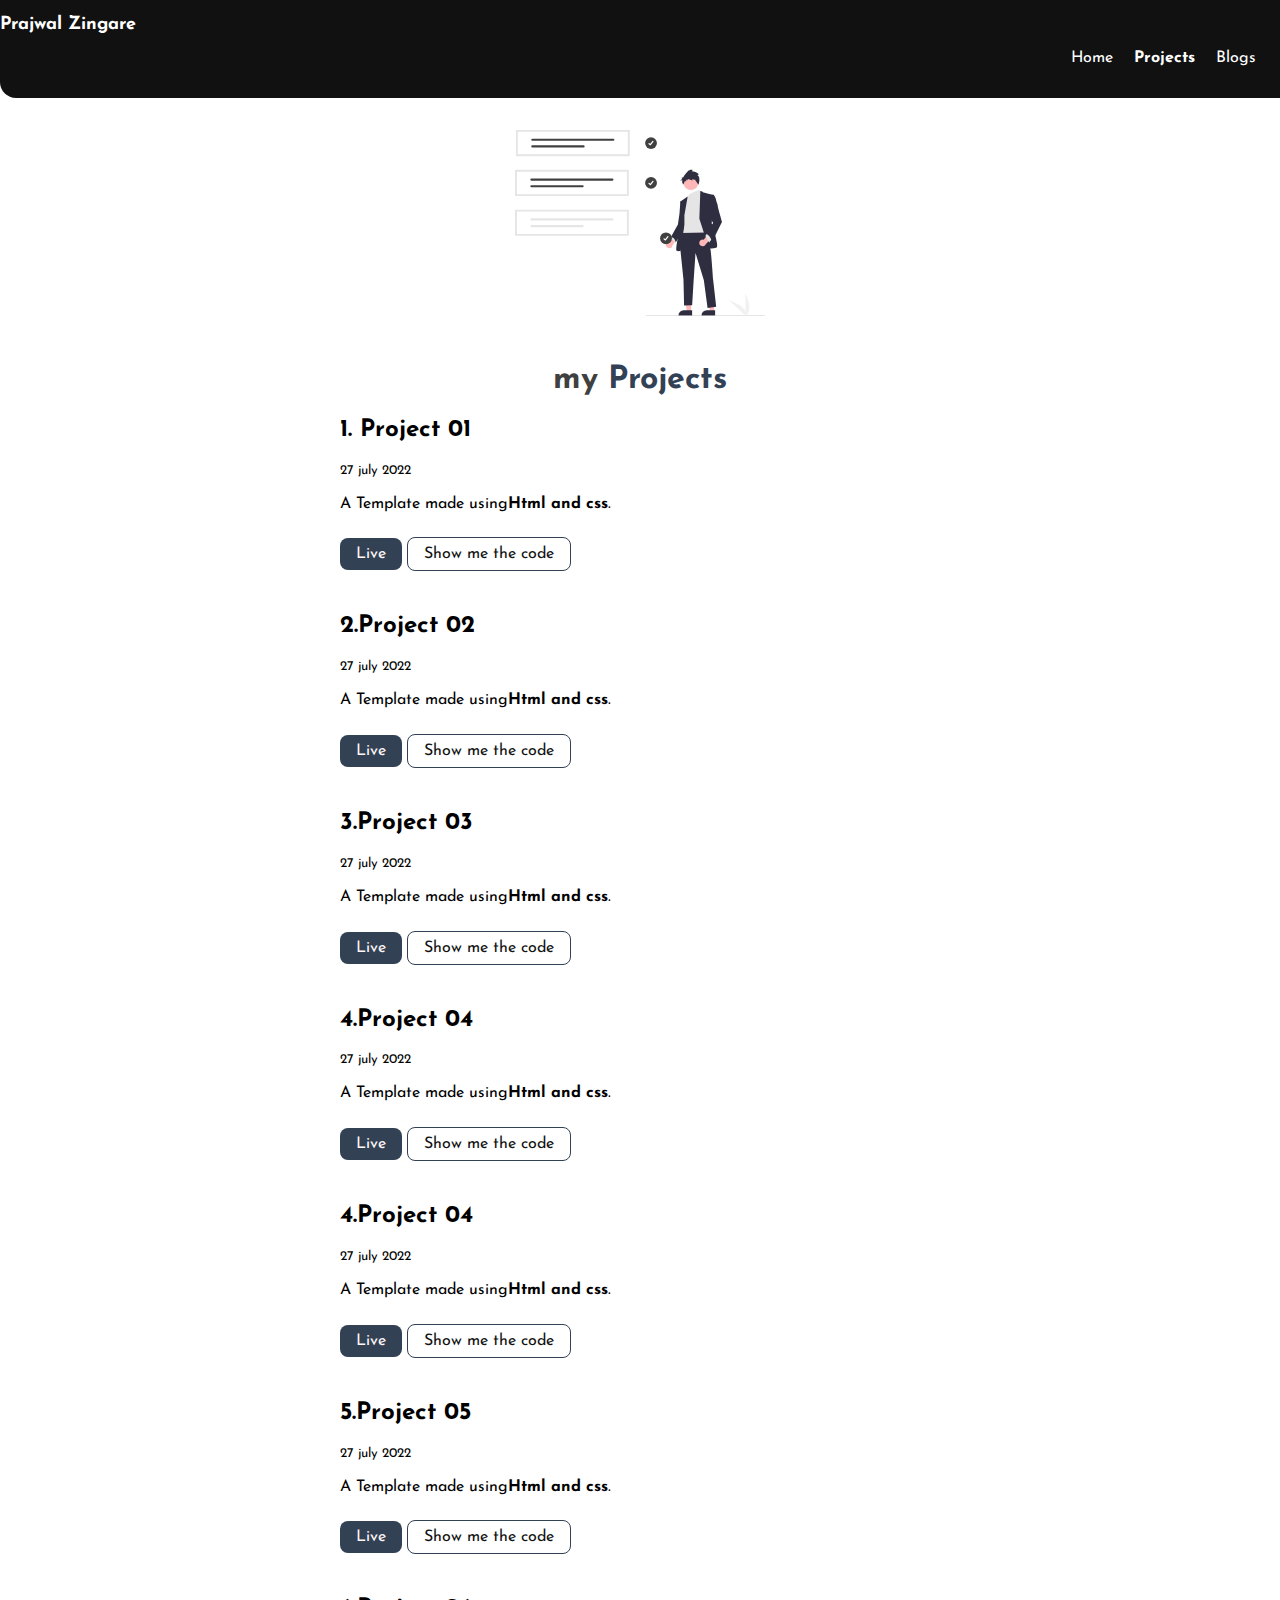
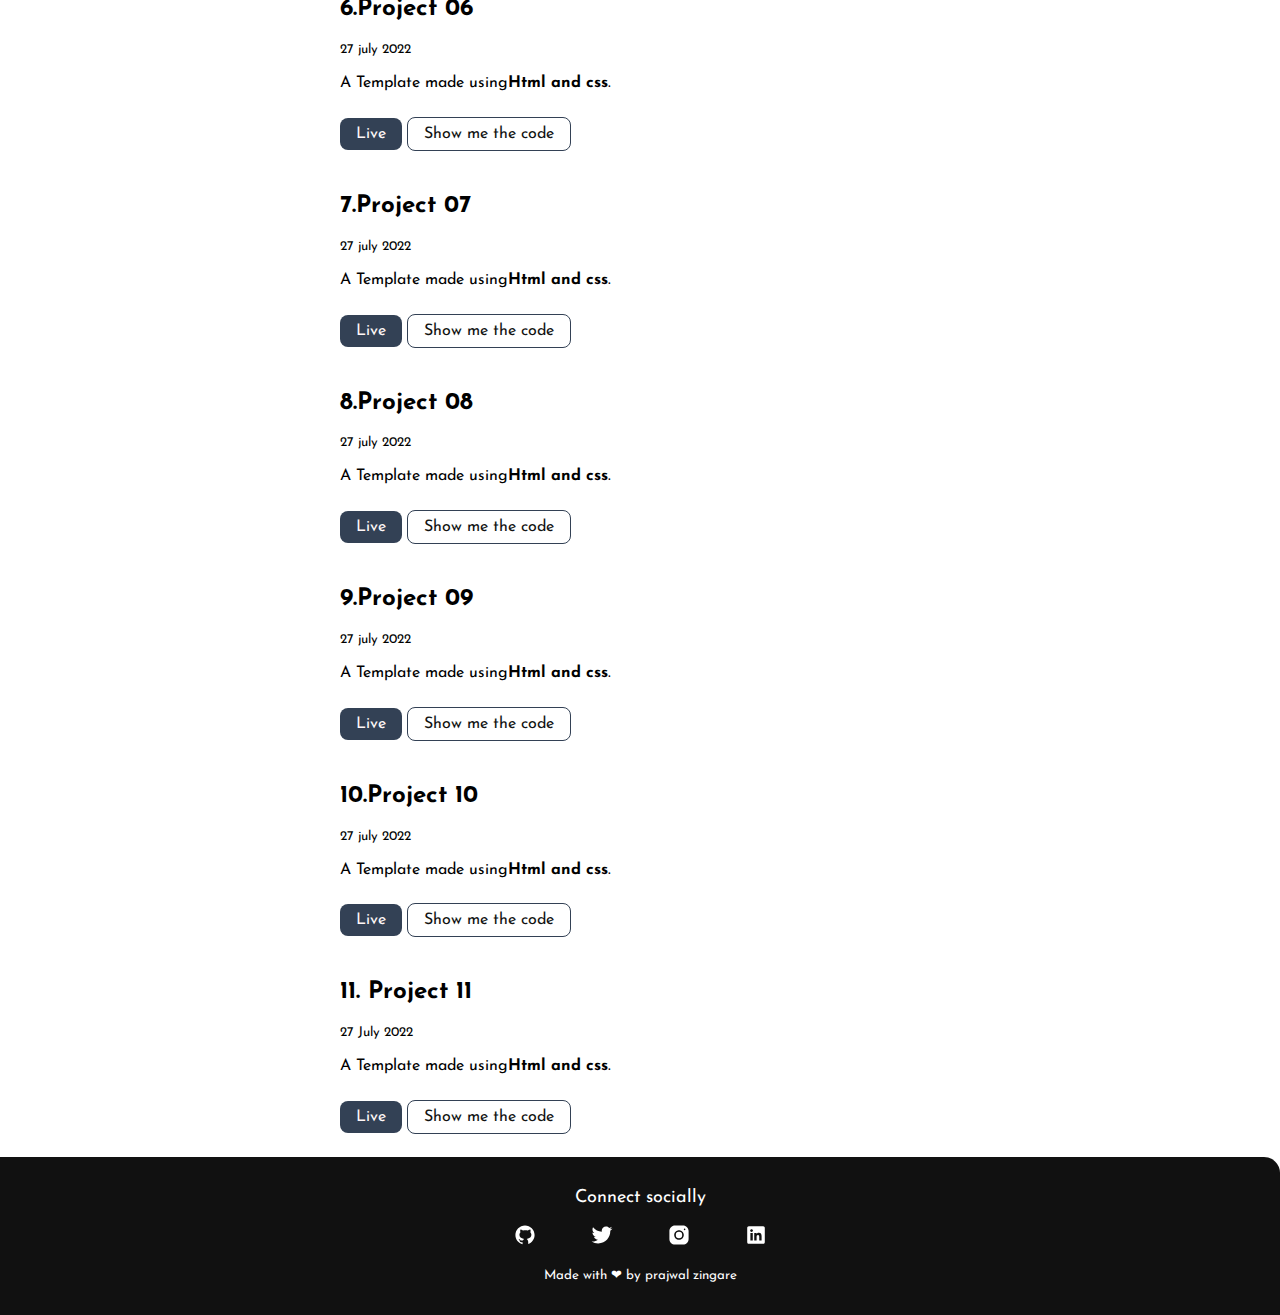
==== project.html @ 2a6fd9f4 "first commit" ====
<!DOCTYPE html>
<html lang="en">
  <head>
    <meta charset="UTF-8" />
    <meta name="viewport" content="width=device-width, initial-scale=1.0" />
    <title>Prajwal Zingare | projects</title>
    <link rel="shortcut icon" href="images/favicon1.ico" type="image/png" />

    <link rel="stylesheet" href="style.css" />
  </head>
  <body>
    <nav class="navigation container">
      <div class="nav-brand">
        <a href="./index.html" class="link1 link-nav">Prajwal Zingare</a>
      </div>
      <ul class="list-non-bullet nav-pills">
        <li class="list-item-inline">
          <a href="./index.html" class="link1">Home</a>
        </li>
        <li class="list-item-inline">
          <a href="./project.html" class="link1 link-active">Projects </a>
        </li>
        <li class="list-item-inline">
          <a href="https://prajwalzingare.hashnode.dev/" class="link1">Blogs</a>
        </li>
      </ul>
    </nav>

    <header class="hero">
      <img src="images/hero1.svg" class="hero-img" />
      <h1 class="hero-heading">
        my
        <span class="inverted-hero-heading">Projects</span>
      </h1>
    </header>

    <div class="container center-container">
      <div>
        <div>
          <h2>1. Project 01</h2>
          <small>27 july 2022</small>
          <p>A Template made using<b>Html and css</b>.</p>
          <div class="space-rem"></div>
          <a
            href="https://project01-ineuron.netlify.app/"
            class="link link-primary"
            >Live</a
          >
          <a
            href="https://github.com/prajwalzingare/Project01-ineuron"
            class="link link-secondary"
            >Show me the code</a
          >
        </div>
        <div class="space-1rem"></div>
        <div>
          <h2>2.Project 02</h2>
          <small>27 july 2022</small>
          <p>A Template made using<b>Html and css</b>.</p>
          <div class="space-rem"></div>
          <a
            href="https://project02-ineuron.netlify.app/"
            class="link link-primary"
            >Live</a
          >
          <a
            href="https://github.com/prajwalzingare/project02-ineuron"
            class="link link-secondary"
            >Show me the code</a
          >
        </div>
        <div class="space-1rem"></div>
        <div>
          <h2>3.Project 03</h2>
          <small>27 july 2022</small>
          <p>A Template made using<b>Html and css</b>.</p>
          <div class="space-rem"></div>
          <a
            href="https://project03-ineuron.netlify.app/"
            class="link link-primary"
            >Live</a
          >
          <a
            href="https://github.com/prajwalzingare/project03-ineuron"
            class="link link-secondary"
            >Show me the code</a
          >
        </div>
        <div class="space-1rem"></div>
        <div>
          <h2>4.Project 04</h2>
          <small>27 july 2022</small>
          <p>A Template made using<b>Html and css</b>.</p>
          <div class="space-rem"></div>
          <a
            href="https://project04-ineuron-hc.netlify.app/"
            class="link link-primary"
            >Live</a
          >
          <a
            href="https://github.com/prajwalzingare/project04-ineuron"
            class="link link-secondary"
            >Show me the code</a
          >
        </div>
        <div class="space-1rem"></div>
        <div>
          <h2>4.Project 04</h2>
          <small>27 july 2022</small>
          <p>A Template made using<b>Html and css</b>.</p>
          <div class="space-rem"></div>
          <a
            href="https://cashregister1234.netlify.app/"
            class="link link-primary"
            >Live</a
          >
          <a
            href="https://github.com/prajwalzingare/cashregister"
            class="link link-secondary"
            >Show me the code</a
          >
        </div>
        <div class="space-1rem"></div>

        <div>
          <h2>5.Project 05</h2>
          <small>27 july 2022</small>
          <p>A Template made using<b>Html and css</b>.</p>
          <div class="space-rem"></div>
          <a
            href="https://project05-ineuron-hc.netlify.app/"
            class="link link-primary"
            >Live</a
          >
          <a
            href="https://github.com/prajwalzingare/project05-ineuron"
            class="link link-secondary"
            >Show me the code</a
          >
        </div>
        <div class="space-1rem"></div>
        <div>
          <h2>6.Project 06</h2>
          <small>27 july 2022</small>
          <p>A Template made using<b>Html and css</b>.</p>
          <div class="space-rem"></div>
          <a
            href="https://project06-ineuron-hc.netlify.app/"
            class="link link-primary"
            >Live</a
          >
          <a
            href="https://github.com/prajwalzingare/project06-ineuron-hc"
            class="link link-secondary"
            >Show me the code</a
          >
        </div>
        <div class="space-1rem"></div>
        <div>
          <h2>7.Project 07</h2>
          <small>27 july 2022</small>
          <p>A Template made using<b>Html and css</b>.</p>
          <div class="space-rem"></div>
          <a
            href="https://project07-ineuron-hc.netlify.app/"
            class="link link-primary"
            >Live</a
          >
          <a
            href="https://github.com/prajwalzingare/Project07-ineuron-hc"
            class="link link-secondary"
            >Show me the code</a
          >
        </div>

        <div class="space-1rem"></div>
        <div>
          <h2>8.Project 08</h2>
          <small>27 july 2022</small>
          <p>A Template made using<b>Html and css</b>.</p>
          <div class="space-rem"></div>
          <a
            href="https://project08-ineuron-hc.netlify.app/"
            class="link link-primary"
            >Live</a
          >
          <a
            href="https://github.com/prajwalzingare/project08-ineuron-hc"
            class="link link-secondary"
            >Show me the code</a
          >
        </div>

        <div class="space-1rem"></div>
        <div>
          <h2>9.Project 09</h2>
          <small>27 july 2022</small>
          <p>A Template made using<b>Html and css</b>.</p>
          <div class="space-rem"></div>
          <a
            href="https://project09-ineuron-hc.netlify.app/"
            class="link link-primary"
            >Live</a
          >
          <a
            href="https://github.com/prajwalzingare/project09-ineuron-hc"
            class="link link-secondary"
            >Show me the code</a
          >
        </div>

        <div class="space-1rem"></div>
        <div>
          <h2>10.Project 10</h2>
          <small>27 july 2022</small>
          <p>A Template made using<b>Html and css</b>.</p>
          <div class="space-rem"></div>
          <a href="" class="link link-primary">Live</a>
          <a href="" class="link link-secondary">Show me the code</a>
        </div>
        <div class="space-1rem"></div>
        <div>
          <h2>11. Project 11</h2>
          <small>27 July 2022</small>
          <p>A Template made using<b>Html and css</b>.</p>
          <div class="space-rem"></div>
          <a href="" class="link link-primary">Live</a>
          <a href="" class="link link-secondary">Show me the code</a>
        </div>
      </div>
    </div>
    <div class="space-1rem"></div>
    <footer class="footer">
      <div class="footer-header">Connect socially</div>
      <ul class="socail-links">
        <li class="list-item-inline">
          <a
            target="_blank"
            href="https://www.github.com/prajwalzingare"
            class="link link-footer"
            ><img src="./images/github.svg" class="icons"
          /></a>
        </li>
        <li class="list-item-inline">
          <a
            target="_blank"
            href="https://www.twitter.com/zingareprajwal"
            class="link link-footer"
            ><img src="./images/twitter (2).svg" class="icons"
          /></a>
        </li>

        <li class="list-item-inline">
          <a
            target="_blank"
            href="https://www.instagram.com/PrajwalZingare/"
            class="link link-footer"
            ><img src="./images/instagram (1).svg" class="icons"
          /></a>
        </li>
        <li class="list-item-inline">
          <a
            target="_blank"
            href="https://www.linkedin.com/in/prajwal-zingare-a022a8169/"
            class="link link-footer"
            ><img src="./images/linkedin (1).svg" class="icons"
          /></a>
        </li>
      </ul>
      <small>Made with ❤ by prajwal zingare</small>
    </footer>
  </body>
</html>
---- style.css ----
@import url("https://fonts.googleapis.com/css2?family=Josefin+Sans:wght@400;700&display=swap");

:root {
    --primary-color: #334155;
    --turtle-gray: #404040;
    --off-white: #f4f4f5;
}

body {
    font-family: "Josefin Sans", sans-serif;
    margin: 0px;
}

hr {
    margin: 2rem 0rem;
}

.container {
    padding: 0 1rem;
}

.center-container {
    margin: auto;
    max-width: 600px;
}

/* links */
.link {
    padding: 0.5rem 1rem;
    /* margin: 0.5rem 1rem; */
    text-decoration: none;
}

.link1 {
    text-decoration: none;
    padding: 0.5rem, 1rem;
    margin-top: 1rem;
    margin-bottom: 1rem;
}

.link-primary {
    background-color: var(--primary-color);
    border-radius: 0.5rem;
    color: rgb(255, 247, 247);
}

.link-secondary {
    color: rgb(18, 19, 18);
    border-radius: 0.5rem;
    border: 1px solid var(--primary-color);
}

.list-non-bullet {
    list-style: none;
}

.list-item-inline {
    display: inline;
    padding: 0 0.5rem;
}

/* navigation bar */
.navigation {
    background-color: #111;
    color: white;
    padding: 1rem;
    border-bottom-left-radius: 1rem;
}

.navigation .nav-brand {
    font-weight: bold;
    font-size: large;
}

.navigation .nav-pills {
    text-align: right;
}

.navigation a {
    color: white;
}

.navigation .link-active {
    font-weight: bold;
}

/* header */

.hero .hero1 .hero2 {
    padding: 2rem;

}

.hero .hero-img {
    max-width: 250px;
    display: block;
    margin: 2rem auto;
}

.hero .hero-heading {
    font-weight: large;
    padding-top: 1rem;
    text-align: center;
    color: var(--turtle-gray);
}

.hero .hero-heading .inverted-hero-heading {
    color: var(--primary-color);
}

.section {
    padding: 2rem;
}

.section h1 {
    text-align: center;
}

.off-white-section {
    background-color: var(--off-white);
}

.footer {
    background-color: #111;
    padding: 2rem 1rem;
    text-align: center;
    color: white;
    border-top-right-radius: 1rem;
}

.footer ul {
    padding-inline-start: 0px;
}

.footer .footer-header {
    font-size: large;
}

.footer .link-footer {
    color: white;
}

.footer .social-links a:-webkit-any-link {
    color: white;
}

.section .container .projects {
    margin-top: 0rem;
    padding-left: 1rem;
    padding-right: 1rem;
}

.space-1rem {

    padding: 1rem;
}

.space-rem {
    padding: 0.5rem;
}

.link-nav {
    width: auto;
    margin-left: -1rem;
}

.icons {
    height: 1.5rem;
    width: 1.5rem;
}

p {
    line-height: 1.3rem;
}
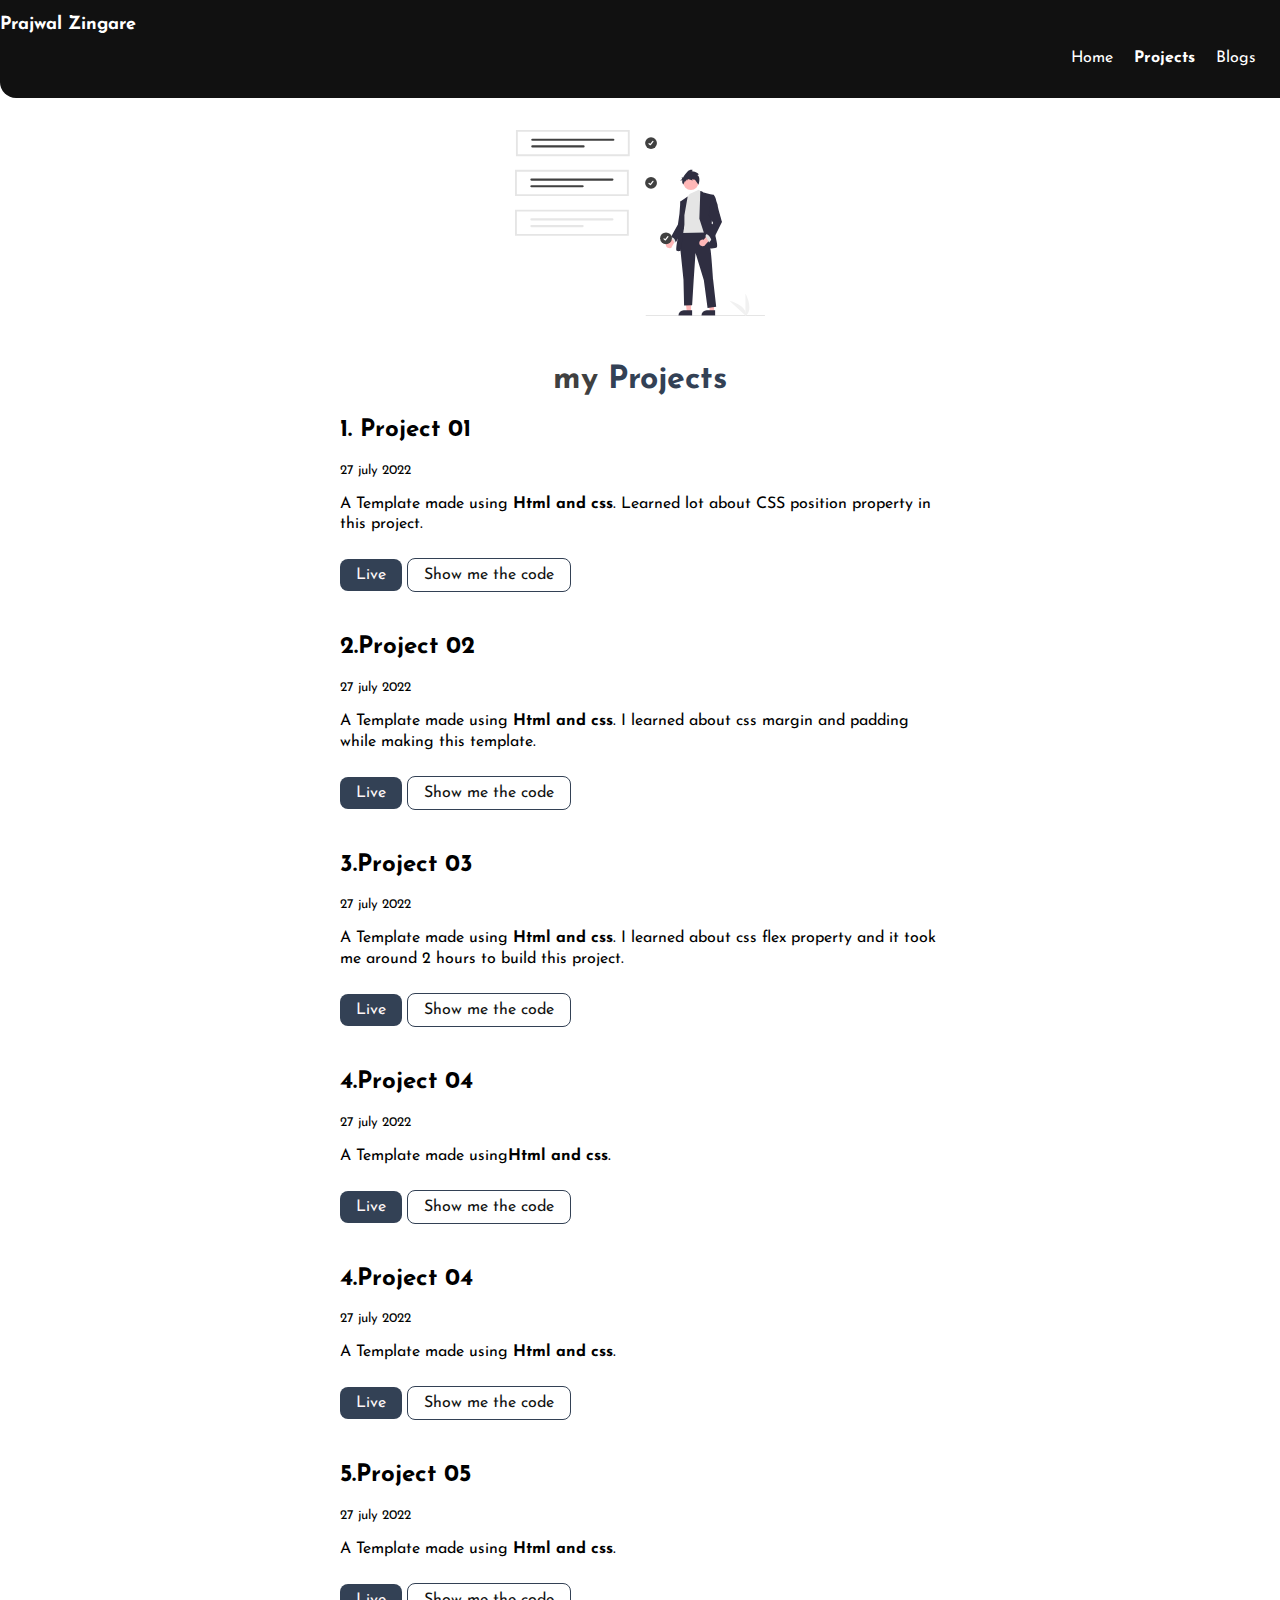
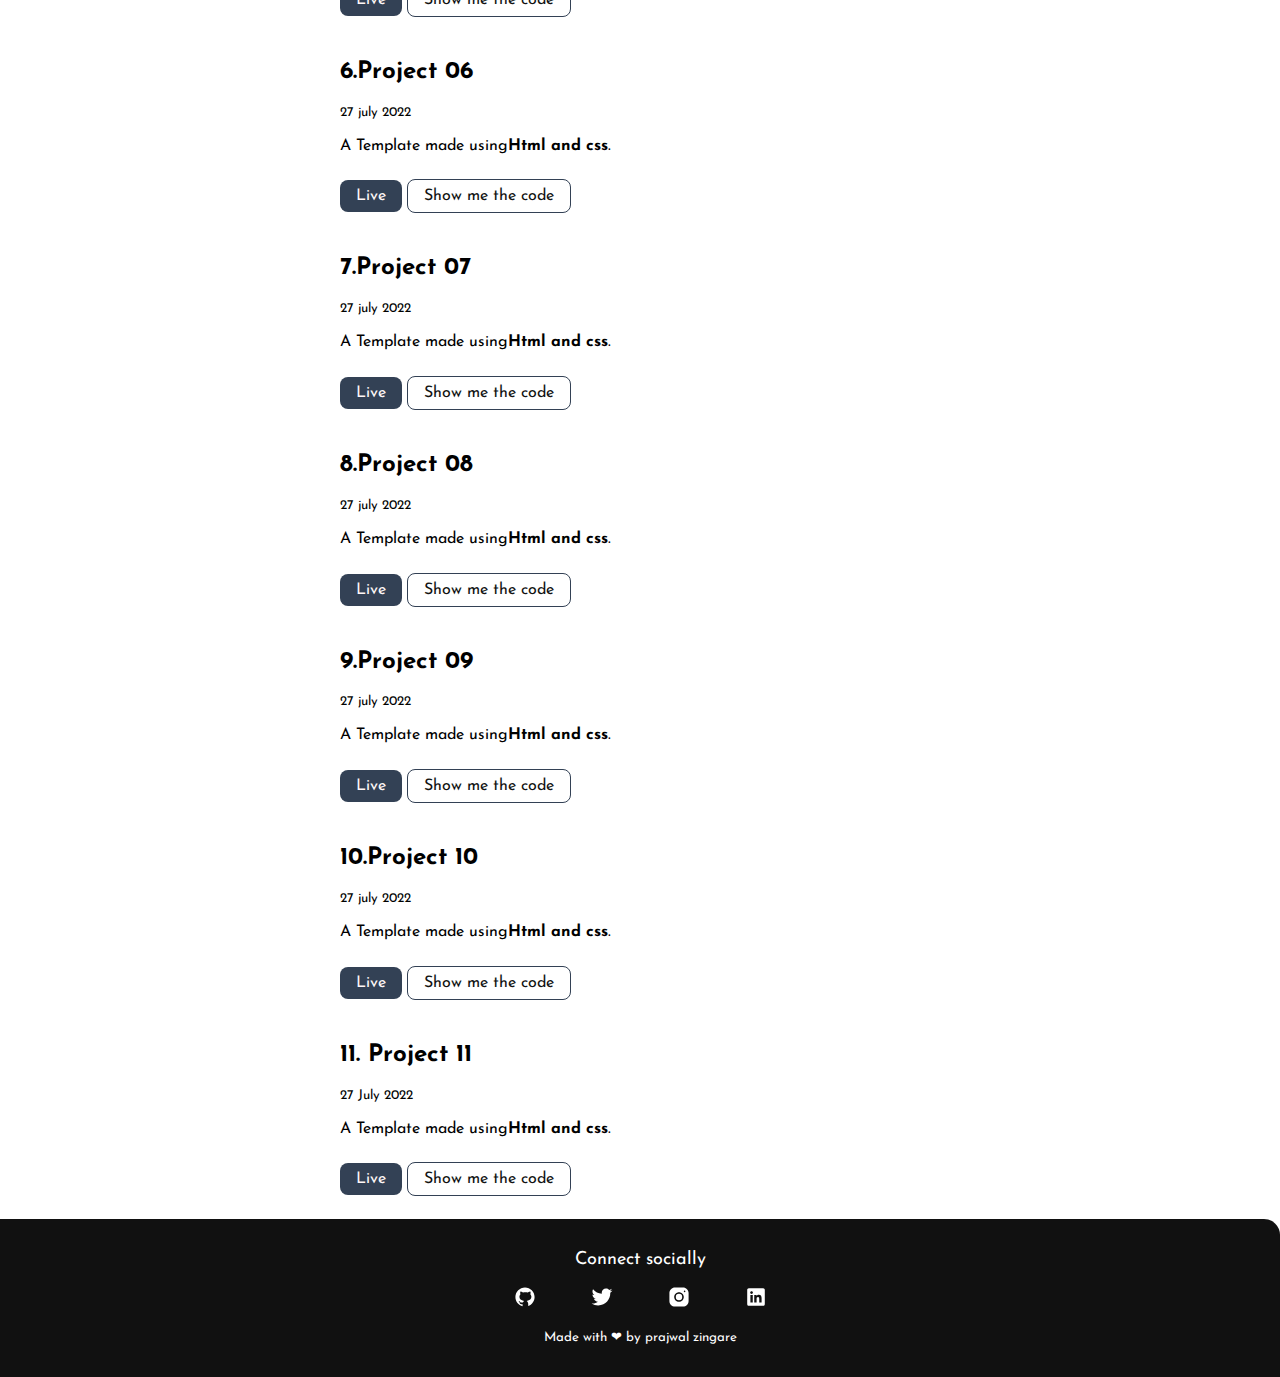
==== commit 0df45d4e: "changes" ====
--- a/project.html
+++ b/project.html
@@ -39,7 +39,10 @@
         <div>
           <h2>1. Project 01</h2>
           <small>27 july 2022</small>
-          <p>A Template made using<b>Html and css</b>.</p>
+          <p>
+            A Template made using <b>Html and css</b>. Learned lot about CSS
+            position property in this project.
+          </p>
           <div class="space-rem"></div>
           <a
             href="https://project01-ineuron.netlify.app/"
@@ -56,7 +59,10 @@
         <div>
           <h2>2.Project 02</h2>
           <small>27 july 2022</small>
-          <p>A Template made using<b>Html and css</b>.</p>
+          <p>
+            A Template made using <b>Html and css</b>. I learned about css
+            margin and padding while making this template.
+          </p>
           <div class="space-rem"></div>
           <a
             href="https://project02-ineuron.netlify.app/"
@@ -73,7 +79,11 @@
         <div>
           <h2>3.Project 03</h2>
           <small>27 july 2022</small>
-          <p>A Template made using<b>Html and css</b>.</p>
+          <p>
+            A Template made using <b>Html and css</b>. I learned about css flex
+            property and it took me around 2 hours to build this project.
+          </p>
+          <!-- <img src="./images/Screenshot (26).png" alt="" /> -->
           <div class="space-rem"></div>
           <a
             href="https://project03-ineuron.netlify.app/"
@@ -107,7 +117,7 @@
         <div>
           <h2>4.Project 04</h2>
           <small>27 july 2022</small>
-          <p>A Template made using<b>Html and css</b>.</p>
+          <p>A Template made using <b>Html and css</b>.</p>
           <div class="space-rem"></div>
           <a
             href="https://cashregister1234.netlify.app/"
@@ -125,7 +135,7 @@
         <div>
           <h2>5.Project 05</h2>
           <small>27 july 2022</small>
-          <p>A Template made using<b>Html and css</b>.</p>
+          <p>A Template made using <b>Html and css</b>.</p>
           <div class="space-rem"></div>
           <a
             href="https://project05-ineuron-hc.netlify.app/"
